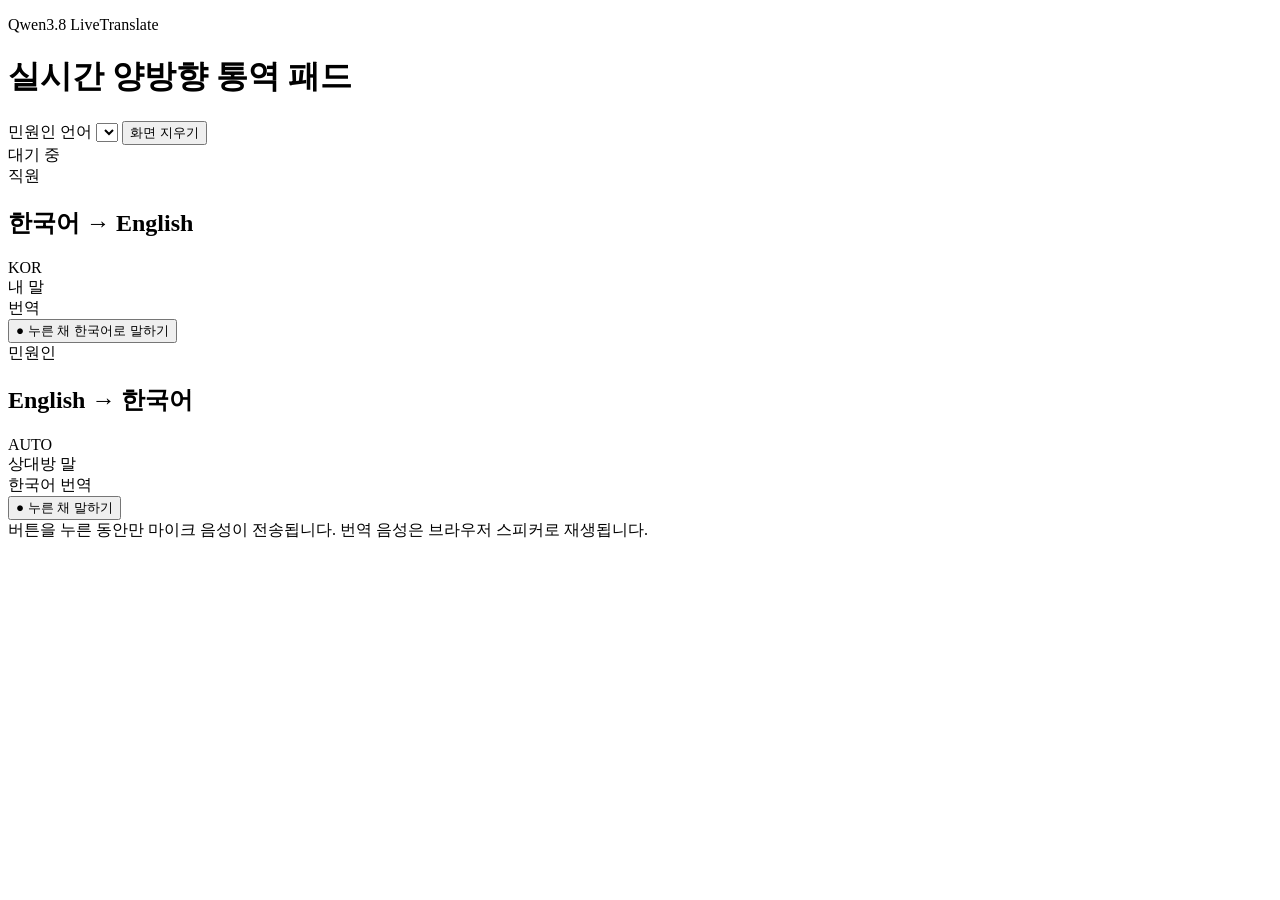
==== public/index.html @ 33f2fef0 "Add public/index.html for Vercel" ====
<!doctype html>
<html lang="ko">
<head>
  <meta charset="utf-8" />
  <meta name="viewport" content="width=device-width, initial-scale=1" />
  <title>실시간 양방향 통역 패드</title>
  <link rel="stylesheet" href="/style.css" />
</head>
<body>
  <main class="app-shell">
    <header class="topbar">
      <div>
        <p class="eyebrow">Qwen3.8 LiveTranslate</p>
        <h1>실시간 양방향 통역 패드</h1>
      </div>
      <div class="controls">
        <label>
          <span>민원인 언어</span>
          <select id="visitor-language" aria-label="민원인 언어"></select>
        </label>
        <button id="clear" class="secondary" type="button">화면 지우기</button>
      </div>
    </header>

    <section class="status-row">
      <span class="status-dot" aria-hidden="true"></span>
      <span id="status">대기 중</span>
    </section>

    <section class="conversation-grid">
      <article class="panel staff-panel">
        <div class="panel-header">
          <div>
            <span class="role">직원</span>
            <h2>한국어 → <span id="staff-target-name">English</span></h2>
          </div>
          <span class="badge">KOR</span>
        </div>

        <div class="transcript-card">
          <span class="caption">내 말</span>
          <div id="staff-source" class="transcript" aria-live="polite"></div>
        </div>
        <div class="transcript-card translated">
          <span class="caption">번역</span>
          <div id="staff-translation" class="transcript large" aria-live="polite"></div>
        </div>

        <button id="staff-talk" class="talk-button" type="button">
          <span class="mic">●</span>
          누른 채 한국어로 말하기
        </button>
      </article>

      <article class="panel visitor-panel">
        <div class="panel-header">
          <div>
            <span class="role">민원인</span>
            <h2><span id="visitor-language-name">English</span> → 한국어</h2>
          </div>
          <span class="badge alt">AUTO</span>
        </div>

        <div class="transcript-card">
          <span class="caption">상대방 말</span>
          <div id="visitor-source" class="transcript" aria-live="polite"></div>
        </div>
        <div class="transcript-card translated">
          <span class="caption">한국어 번역</span>
          <div id="visitor-translation" class="transcript large" aria-live="polite"></div>
        </div>

        <button id="visitor-talk" class="talk-button visitor" type="button">
          <span class="mic">●</span>
          누른 채 말하기
        </button>
      </article>
    </section>

    <footer>
      버튼을 누른 동안만 마이크 음성이 전송됩니다. 번역 음성은 브라우저 스피커로 재생됩니다.
    </footer>
  </main>
  <script src="/app.js" defer></script>
</body>
</html>
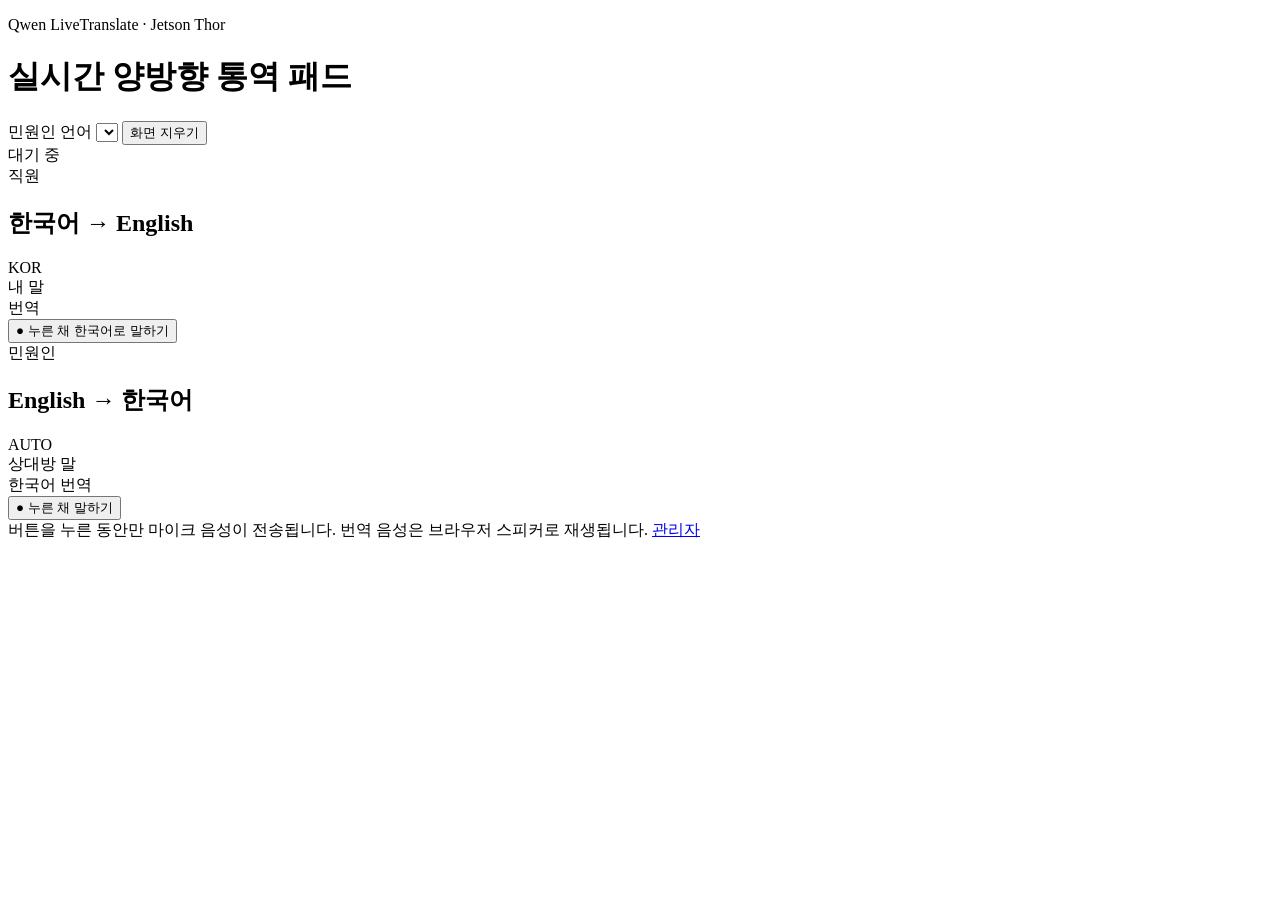
==== commit 5829ab63: "Add on-prem GPU engine and admin latency dashboard Run translation locally on the Jetson Thor GPU al" ====
--- a/public/index.html
+++ b/public/index.html
@@ -10,10 +10,14 @@
   <main class="app-shell">
     <header class="topbar">
       <div>
-        <p class="eyebrow">Qwen3.8 LiveTranslate</p>
+        <p class="eyebrow">Qwen LiveTranslate · <span id="engine-eyebrow">Jetson Thor</span></p>
         <h1>실시간 양방향 통역 패드</h1>
       </div>
       <div class="controls">
+        <div id="engine-switch" class="segmented" role="radiogroup" aria-label="번역 엔진" hidden>
+          <button type="button" role="radio" data-engine="local">온프렘 GPU</button>
+          <button type="button" role="radio" data-engine="api">클라우드 API</button>
+        </div>
         <label>
           <span>민원인 언어</span>
           <select id="visitor-language" aria-label="민원인 언어"></select>
@@ -25,6 +29,7 @@
     <section class="status-row">
       <span class="status-dot" aria-hidden="true"></span>
       <span id="status">대기 중</span>
+      <span id="engine-chip" class="engine-chip" hidden></span>
     </section>
 
     <section class="conversation-grid">
@@ -58,7 +63,7 @@
             <span class="role">민원인</span>
             <h2><span id="visitor-language-name">English</span> → 한국어</h2>
           </div>
-          <span class="badge alt">AUTO</span>
+          <span id="visitor-badge" class="badge alt">AUTO</span>
         </div>
 
         <div class="transcript-card">
@@ -79,8 +84,9 @@
 
     <footer>
       버튼을 누른 동안만 마이크 음성이 전송됩니다. 번역 음성은 브라우저 스피커로 재생됩니다.
+      <a class="admin-link" href="/admin">관리자</a>
     </footer>
   </main>
-  <script src="/app.js" defer></script>
+  <script type="module" src="/app.js"></script>
 </body>
 </html>
